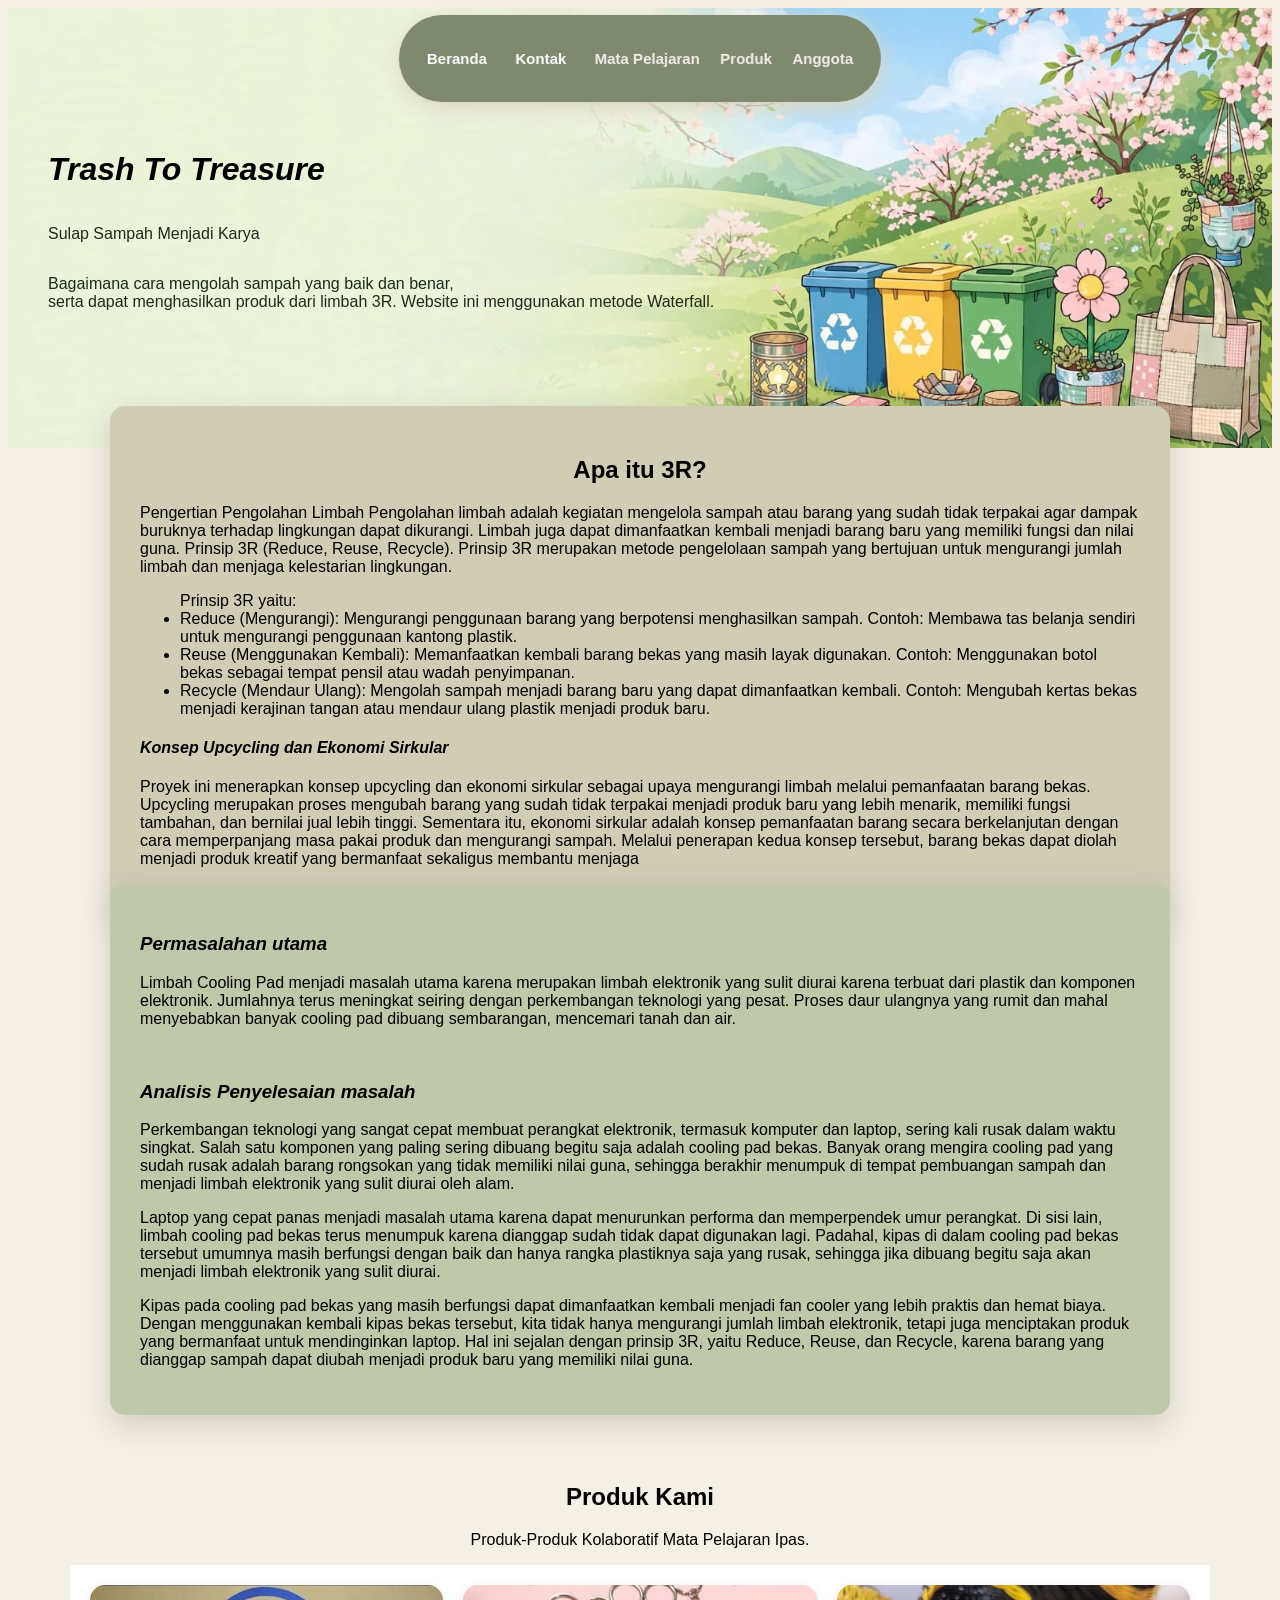
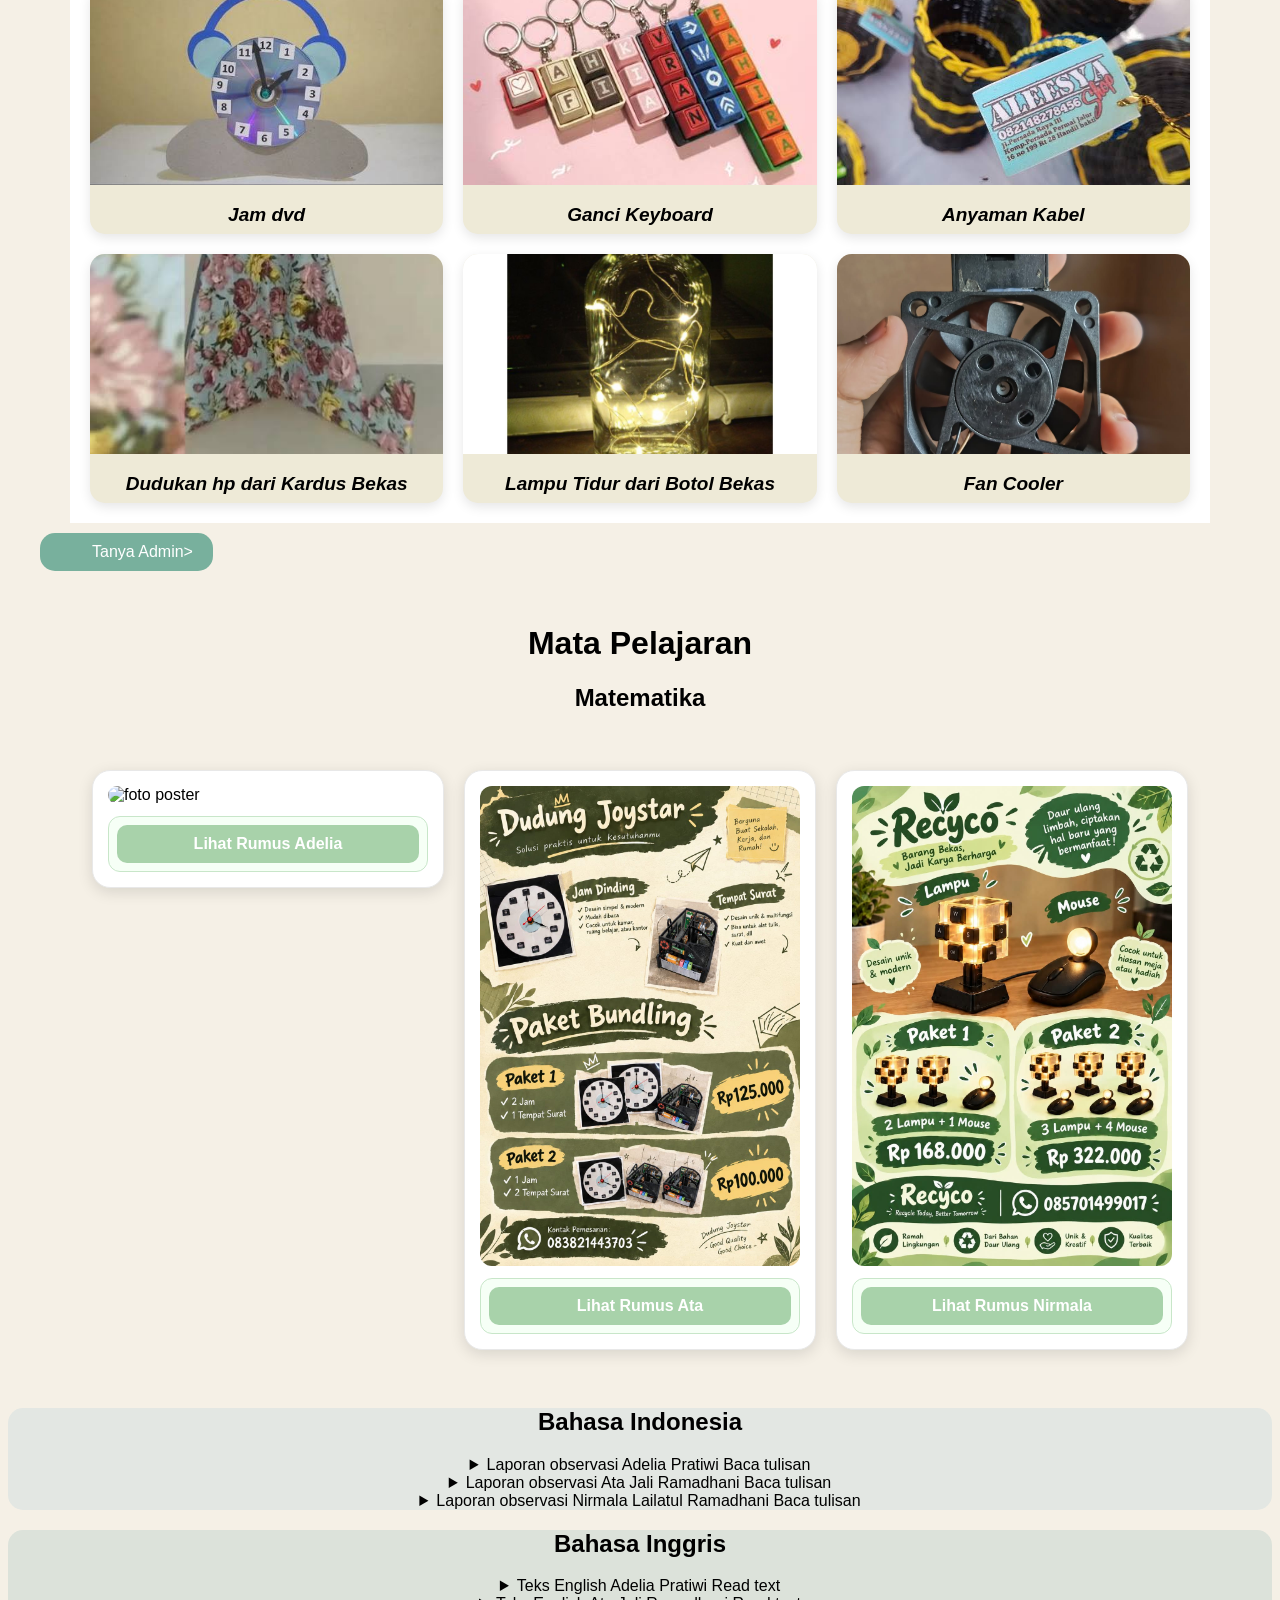
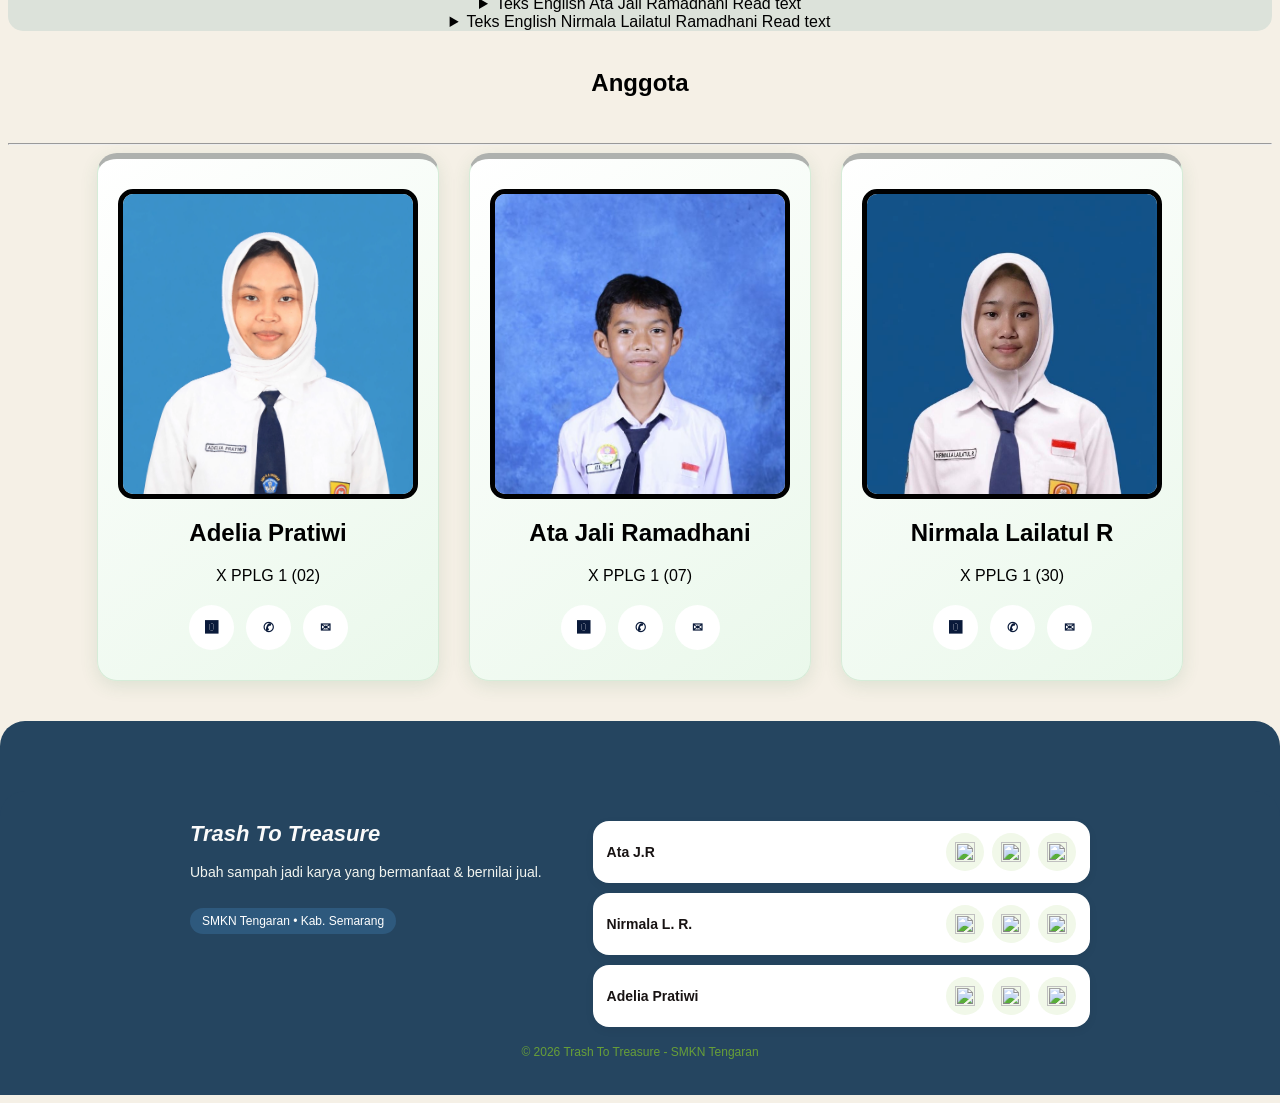
==== index.html @ 2872cf0f "Add files via upload" ====
<!DOCTYPE html>
<html lang="en">
<head>
    <meta charset="UTF-8">
    <meta name="viewport" content="width=device-width, initial-scale=1.0">
    <title>Project Kolaborasi</title>
    <link rel="stylesheet" href="style.css">
</head>
<body>
  <nav class="nav">
    <div class="nav-link">
      <a href="index.html">Beranda</a> 
      <a href="footr.html">Kontak</a>
      <a href="#mapel">Mata Pelajaran</a>
      <a href="#produk">Produk</a>
      <a href="#anggota">Anggota</a>
    </div>
  </nav>
  <div class="latar-atas">
  <div class="judul">
    <h1 style="text-align: left;">Trash To Treasure</h1>
    </div>
    <p style="text-align: left;">Sulap Sampah Menjadi Karya</p>
    
    <div class="warp">
    <p style="text-align: left;">
Bagaimana cara mengolah sampah yang baik dan benar, <br>
serta dapat menghasilkan produk dari limbah 3R. 
Website ini menggunakan metode Waterfall.</p>
          </div>
          </div>
          <br>
        
            <div class="teks-dibawah">
              
<h2 style="text-align: center;">Apa itu 3R?</h2>
           <p>    Pengertian Pengolahan Limbah
Pengolahan limbah adalah kegiatan mengelola sampah atau barang yang sudah tidak terpakai agar dampak buruknya terhadap lingkungan dapat dikurangi. Limbah juga dapat dimanfaatkan kembali menjadi barang baru yang memiliki fungsi dan nilai guna.
Prinsip 3R (Reduce, Reuse, Recycle).
Prinsip 3R merupakan metode pengelolaan sampah yang bertujuan untuk mengurangi jumlah limbah dan menjaga kelestarian lingkungan. </p>
<ul>
  Prinsip 3R yaitu:
<li>Reduce (Mengurangi): Mengurangi penggunaan barang yang berpotensi menghasilkan sampah.
  Contoh: Membawa tas belanja sendiri untuk mengurangi penggunaan kantong plastik.</li>
<li>Reuse (Menggunakan Kembali): Memanfaatkan kembali barang bekas yang masih layak digunakan.
    Contoh: Menggunakan botol bekas sebagai tempat pensil atau wadah penyimpanan.</li>
<li>Recycle (Mendaur Ulang): Mengolah sampah menjadi barang baru yang dapat dimanfaatkan kembali.
  Contoh: Mengubah kertas bekas menjadi kerajinan tangan atau mendaur ulang plastik menjadi produk baru.</li>
</ul>
<h4>Konsep Upcycling dan Ekonomi Sirkular</h4>
<p>Proyek ini menerapkan konsep upcycling dan ekonomi sirkular sebagai upaya mengurangi limbah melalui pemanfaatan barang bekas. Upcycling merupakan proses mengubah barang yang sudah tidak terpakai menjadi produk baru yang lebih menarik, memiliki fungsi tambahan, dan bernilai jual lebih tinggi.
Sementara itu, ekonomi sirkular adalah konsep pemanfaatan barang secara berkelanjutan dengan cara memperpanjang masa pakai produk dan mengurangi sampah. Melalui penerapan kedua konsep tersebut, barang bekas dapat diolah menjadi produk kreatif yang bermanfaat sekaligus membantu menjaga  </p>
  </div>
<div class="prmasalahan">
  <h3>Permasalahan utama</h3>
  <p>Limbah Cooling Pad menjadi masalah utama karena merupakan limbah elektronik yang sulit diurai karena terbuat dari plastik dan komponen elektronik. Jumlahnya terus meningkat seiring dengan perkembangan teknologi yang pesat.
     Proses daur ulangnya yang rumit dan mahal menyebabkan banyak cooling pad dibuang sembarangan, mencemari tanah dan air.</p>
    <br>
     <h3>Analisis Penyelesaian masalah</h3>
    <p>Perkembangan teknologi yang sangat cepat membuat perangkat elektronik, termasuk komputer dan laptop,
       sering kali rusak dalam waktu singkat. Salah satu komponen yang paling sering dibuang begitu saja adalah
        cooling pad bekas. Banyak orang mengira cooling pad yang sudah rusak adalah barang rongsokan yang tidak 
        memiliki nilai guna, sehingga berakhir menumpuk di tempat pembuangan sampah dan menjadi limbah elektronik 
        yang sulit diurai oleh alam.</p>
        <p>Laptop yang cepat panas menjadi masalah utama karena dapat menurunkan performa dan memperpendek umur perangkat. Di sisi lain, limbah cooling pad bekas terus menumpuk karena dianggap sudah tidak dapat digunakan lagi. Padahal, kipas di dalam cooling pad bekas tersebut umumnya masih berfungsi dengan baik dan hanya rangka plastiknya saja yang rusak, sehingga jika dibuang begitu saja akan menjadi limbah elektronik yang sulit diurai.</p>
      <p>Kipas pada cooling pad bekas yang masih berfungsi dapat dimanfaatkan kembali menjadi fan cooler yang lebih praktis dan hemat biaya. Dengan menggunakan kembali kipas bekas tersebut, kita tidak hanya mengurangi jumlah limbah elektronik, tetapi juga menciptakan produk yang bermanfaat untuk mendinginkan laptop. Hal ini sejalan dengan prinsip 3R, yaitu Reduce, Reuse, dan Recycle, karena barang yang dianggap sampah dapat diubah menjadi produk baru yang memiliki nilai guna.</p>
    </div>
    <br>
    <div style="text-align: center;">
      <h2 id="produk">Produk Kami</h2>
      <p>Produk-Produk Kolaboratif Mata Pelajaran Ipas.</p>
      </div>

      <div class="produk-container">
      <div class="card">
        <a href="ipas/jamdvd.html">
        <img src="ipas/jam dvd.jpg"alt="Jam dvd"></a>
        <div class="card-content">
          <div style="text-align: center;">
          <h3>Jam dvd</h3>
          </div>
        </div>
        </div>

      <div class="card">
        <a href="ipas/ganci.html"> <img src="ipas/ganci.jpg"alt="Ganci"></a>
        <div class="card-content">
          <div style="text-align: center;">
          <h3>Ganci Keyboard</h3>
          </div>
        </div>
        </div>
      
      <div class="card">
        <a href="ipas/anyaman.html"><img src="ipas/any.jpg"alt="anyaman">
        <div class="card-content">
       </a>
       <div style="text-align: center;">
         <h3>Anyaman Kabel</h3>
          </div>
        </div>
      </div>

      <div class="card">
        <a href="ipas/dk.html"> <img src="ipas/dk.jpg"alt="dudukan hp"></a>
        <div class="card-content">
          <div style="text-align: center;">
          <h3>Dudukan hp dari Kardus Bekas</h3>
          </div>
        </div>
      </div>
      
      <div class="card">
        <a href="ipas/lampu.html"> <img src="ipas/lamp.jpg"alt="lampu"></a>
        <div class="card-content">
          <div style="text-align: center;">
          <h3>Lampu Tidur dari Botol Bekas</h3>
          </div>
        </div>
      </div>
      
      <div class="card">
        <a href="ipas/fan.html"> <img src="ipas/fan.jpg"alt="fan cooler"></a>
        <div class="card-content">
          <div style="text-align: center;">
          <h3 style="text-align: center;">Fan Cooler</h3>
          </div>
        </div>
      </div>
      </div>

      <div class="solo">
      <a href="footr.html">Tanya Admin> </a>
      </div>
      <br>
    

          
      <h1 style="text-align: center;" id="mapel">Mata Pelajaran</h1>
            
      
      <h2 class="mapel name" style="text-align: center;">Matematika </h2>

     <br>
  <div class="math-gallery">
      <div class="math-item">
      <img src="adelia.jpeg" alt="foto poster">
      
      <details>
        <summary>Lihat Rumus Adelia </summary>
      <p>
  Misalkan:<br>
  x = harga 1 Lampu Hias<br>
  y = harga 1 Alat Penyiram Otomatis<br><br>
  Paket 1: 2x + y = 200.000<br>
  Paket 2: 3x + 5y = 350.000
</p>

<p>
  <strong>Eliminasi</strong><br><br>
  2x + y = 200.000 | x3 | 6x + 3y = 600.000<br>
  3x + 5y = 350.000 | x2 | 6x + 10y = 700.000<br>
  __________________________________−<br>
  -7y = -100.000<br>
  y = 100.000 ÷ 7<br>
  y = 14.000
</p>

<p>
  <strong>Substitusi</strong><br><br>
  2x + y = 200.000<br>
  2x + 14.000 = 200.000<br>
  2x = 200.000 - 14.000<br>
  2x = 186.000<br>
  x = 186.000 ÷ 2<br>
  x = 93.000
</p>

<p>
  <strong>Kesimpulan</strong><br><br>
  Jadi harga (x) 1 Lampu Hias adalah Rp93.000
  dan harga (y) 1 Alat Penyiram Otomatis adalah Rp14.000
</p>
        
      
      </details>
      </div>
      <div class="math-item">
      <img src="atta.jpeg" alt="foto poster">
      <details>
        <summary>Lihat Rumus Ata</summary>
      
        <p>
  Diketahui:<br><br>
  x = Harga 1 Jam<br>
  y = Harga 1 Tempat Surat<br><br>
  2x + y = 125.000<br>
  x + 2y = 100.000
</p>

<p>
  <strong>METODE ELIMINASI</strong><br><br>
  Mencari x<br><br>
  2x + y = 125.000 | × 2 | 4x + 2y = 250.000<br>
  x + 2y = 100.000 | × 1 | x + 2y = 100.000<br>
  __________________________________ −<br>
  3x = 150.000<br>
  x = 150.000 / 3<br>
  x = 50.000
</p>

<p>
  <strong>METODE SUBSTITUSI</strong><br><br>
  Mencari y<br><br>
  2x + y = 125.000<br>
  2.(50.000) + y = 125.000<br>
  100.000 + y = 125.000<br>
  y = 125.000 - 100.000<br>
  y = 25.000
</p>

<p>
  <strong>KESIMPULAN</strong><br><br>
  Jadi, harga 1 Jam (x) adalah Rp50.000, dan harga 1 Tempat Surat (y) adalah Rp25.000.
</p>
      
      </details>
      </div>
      <div class="math-item">
      <img src="nuna.jpeg" alt="foto poster">
      <details>
        <summary>Lihat Rumus Nirmala</summary>
      
        <p>
  Misalkan:<br>
  x = harga 1 Lampu Tidur Otomatis<br>
  y = harga 1 Lampu Hias<br><br>
  Paket 1: 2x + y = 168.000<br>
  Paket 2: 3x + 4y = 322.000
</p>

<p>
  <strong>Eliminasi</strong><br><br>
  2x + y = 168.000 | x4 | 8x + 4y = 672.000<br>
  3x + 4y = 322.000 | x1 | 3x + 4y = 322.000<br>
  __________________________________ −<br>
  5x = 350.000<br>
  x = 350.000 ÷ 5<br>
  x = 70.000
</p>

<p>
  <strong>Substitusi</strong><br><br>
  2x + y = 168.000<br>
  2 × 70.000 + y = 168.000<br>
  140.000 + y = 168.000<br>
  y = 168.000 - 140.000<br>
  y = 28.000
</p>

<p>
  <strong>Kesimpulan</strong><br><br>
  Jadi harga (x) 1 Lampu Tidur Otomatis adalah Rp70.000<br>
  dan harga (y) 1 Lampu Hias adalah Rp28.000
</p>
      
      </details>
      </div>
      </div>
      
<br>
        
      <div class="mapel-blok">
      <h2 class="mapel name" style="text-align: center;">Bahasa Indonesia</h2>
        
      
          
      <details class="laporan">
  <summary style="text-align: center;">
    <span class="kategori">Laporan observasi</span>
    <span class="nama">Adelia Pratiwi</span>
    <span class="baca">Baca tulisan</span>
  </summary>
  <div class="mapel-text">
<h4 style="text-align: center;">LAPORAN HASIL OBSERVASI
PEMANFAATAN LIMBAH COOLING PAD LAPTOP BEKAS MENJADI FAN COOLER HP
</h4>
       
        <p>Di era digital, penggunaan ponsel dalam waktu lama sering menyebabkan perangkat menjadi panas. Untuk mengatasi hal tersebut, diperlukan alat tambahan berupa fan cooler HP. Saat ini fan cooler dapat dibuat secara kreatif dengan memanfaatkan limbah elektronik, salah satunya adalah cooling pad laptop bekas yang sudah tidak terpakai lagi. Meskipun sudah tidak digunakan, beberapa komponen di dalamnya masih berfungsi dengan baik dan dapat diolah kembali menjadi produk baru yang lebih bermanfaat melalui metode upcycling.
</p> 
        <p>Dari hasil pengamatan, alat pendingin ini memiliki desain yang simpel, ringan, dan mudah dibawa. Warna hitam mendominasi pada bagian kipas dan rangkanya. Adapun bagian-bagian utama dari alat ini meliputi kipas sebagai penghasil angin, rangka sebagai pelindung dan penahan posisi kipas, dinamo kecil sebagai penggerak putaran kipas, kabel USB sebagai penghantar listrik, dan penjepit atau dudukan yang berfungsi untuk menempelkan alat pada ponsel. Semua komponen tersebut diambil dari cooling pad bekas yang masih layak pakai.
</p> 
        <p>Fungsi utama dari alat ini adalah untuk menjaga suhu ponsel agar tetap stabil dan tidak cepat panas saat digunakan untuk bermain game atau menonton video dalam durasi lama. Untuk proses pembuatannya, pertama-tama cooling pad laptop bekas dibongkar untuk mengambil bagian kipasnya. Kemudian kipas dibersihkan dari debu dan diperiksa kelayakan mesinnya. Setelah dipastikan masih menyala, kipas dipasangkan kembali dengan rangka, diberi kabel USB, dan ditambahkan dudukan agar bisa terpasang di belakang HP. Manfaat dari pembuatan produk ini adalah dapat mengurangi jumlah sampah elektronik, menghemat pengeluaran karena tidak perlu membeli baru, dan melatih kreativitas untuk menciptakan barang berguna dari limbah.
</p> 
        <p>Dari observasi yang telah dilakukan, dapat disimpulkan bahwa limbah cooling pad laptop bekas dapat disulap menjadi fan cooler HP yang fungsional dan bernilai guna. Produk ini menjadi bukti bahwa barang yang dianggap sudah tidak berguna ternyata masih bisa dimanfaatkan kembali. Dengan melakukan daur ulang kreatif seperti ini, kita turut berkontribusi dalam menjaga lingkungan dari bahaya limbah elektronik serta menumbuhkan sikap peduli dan kreatif dalam memanfaatkan barang bekas.</p>
        
        <p style="text-align: right;">Teks Ini di buat oleh Adelia Pratiwi</p>
      </div>
</details>
        

      <details class="laporan">
  <summary style="text-align: center;">
    <span class="kategori">Laporan observasi</span>
    <span class="nama">Ata Jali Ramadhani</span>
    <span class="baca">Baca tulisan</span>
  </summary>

      <div class="mapel-text">
      
        <h4 style="text-align: center;">LAPORAN HASIL OBSERVASI Fan Cooler hp dari kipas bekas</h4>
        
        <p>Sampah elektronik adalah salah satu masalah lingkungan yang disebabkan oleh perkembangan teknologi yang pesat. Kipas cooler bekas dari laptop atau komputer sering dibuang ketika rusak atau sudah tidak dibutuhkan lagi. Namun, kipas tersebut masih mengandung komponen yang masih bisa digunakan kembali. Salah satu cara kreatif untuk mengelola sampah ini adalah dengan mengubah kipas cooler bekas menjadi fan cooler HP. Perubahan ini menunjukkan bagaimana sampah elektronik dapat menjadi produk yang berguna dan bernilai.</p>
       
        <p>Transformasi dimulai ketika kipas cooler bekas dikumpulkan dan dipisahkan menjadi komponen-komponennya. Dinamo dan kabelnya dilepas dari rangka utama dan diperiksa untuk memastikan masih berfungsi. Komponen-komponen tersebut kemudian dibersihkan untuk menghilangkan debu dan kotoran. Pada tahap ini, fungsi asli dari kipas cooler berubah. Jika sebelumnya digunakan untuk mendinginkan laptop, kini menjadi bahan utama untuk produk baru.</p>
        
        <p>Dinamo yang sudah dibersihkan digabungkan dengan kabel USB dan penjepit HP untuk menciptakan sebuah benda baru. Melalui proses perakitan dan penyambungan, bagian-bagian tersebut membentuk sebuah fan cooler portabel. Dinamo dipasang pada penjepit agar anginnya bisa langsung mengenai bagian belakang HP. Kabel USB dipasang sebagai sumber tenaga. Setelah semua komponen terpasang dengan kuat menggunakan obeng dan sambungannya diuji, bagian-bagian yang terpisah tersebut menjadi satu produk fungsional yang utuh.</p>
       
        <p>Hasilnya, kipas cooler bekas berubah menjadi fan cooler HP yang memiliki nilai fungsional dan ekonomi. Produk ini dapat digunakan untuk mendinginkan HP saat bermain game atau saat di-charge, sehingga mencegah HP menjadi panas berlebih. Transformasi ini mengurangi jumlah sampah elektronik dan mendorong pemanfaatan kembali barang yang ada. Dengan biaya produksi hanya Rp. 25.000 dan harga jual Rp. 35.000, produk ini menghasilkan keuntungan Rp. 10.000 per unit. Oleh karena itu, mendaur ulang kipas cooler bekas menjadi cooler HP adalah cara inovatif untuk mendukung lingkungan yang lebih berkelanjutan.</p>
      
        <p style="text-align: right;">Teks Ini Dibuat Oleh Ata Jali Ramadhani</p>
        
          </div>
</details>
          <details class="laporan">
  <summary style="text-align: center;">
    <span class="kategori">Laporan observasi</span>
    <span class="nama">Nirmala Lailatul Ramadhani</span>
    <span class="baca">Baca tulisan</span>
  </summary>

          <div class="mapel-text">
            
        <h4 style="text-align: center;">LAPORAN HASIL OBSERVASI (LHO)<br>FAN COOLER HP DARI LIMBAH COOLING PAD LAPTOP BEKAS</h4>
      
    <p>Fan cooler HP merupakan perangkat elektronik tambahan yang berfungsi membantu mengurangi panas pada telepon genggam. Produk ini dibuat dengan memanfaatkan limbah elektronik berupa cooling pad laptop bekas yang sudah tidak digunakan.
Pembuatan alat ini merupakan salah satu bentuk upcycling, yaitu proses mengolah barang bekas menjadi produk baru yang memiliki fungsi dan nilai guna. Dengan memanfaatkan kembali komponen yang masih layak pakai, limbah elektronik dapat dikurangi sekaligus menghasilkan barang yang bermanfaat.</p>

    <p>Berdasarkan hasil pengamatan, fan cooler HP memiliki bentuk persegi dengan warna hitam. Alat ini terdiri atas beberapa bagian utama, yaitu:<br>
      
- Kipas pendingin: Berfungsi menghasilkan aliran udara untuk membantu mengurangi panas pada ponsel.<br>
- Rangka pelindung: Berfungsi melindungi kipas dan menjaga komponen tetap berada pada posisinya.<br>
- Motor penggerak: Berfungsi menggerakkan bilah kipas agar dapat berputar.<br>
- Kabel USB: Berfungsi menyalurkan energi listrik dari sumber daya agar kipas dapat bekerja.<br>
- Dudukan: Berfungsi membantu memasang dan menempatkan fan cooler pada bagian belakang ponsel.<br><br>
Sebagian besar komponen utama alat ini berasal dari cooling pad laptop bekas yang dimanfaatkan kembali.</p>

    <p>Fan cooler HP berfungsi membantu mengurangi panas pada bagian belakang ponsel, terutama ketika digunakan untuk bermain game atau menjalankan aplikasi yang membutuhkan kinerja tinggi.
Proses pembuatannya dimulai dengan menyiapkan cooling pad laptop bekas. Selanjutnya, komponen kipas dipisahkan dan diperiksa untuk memastikan masih dapat digunakan. Setelah itu, kipas dirangkai kembali dengan rangka pelindung, kabel USB, dan dudukan agar dapat digunakan sebagai pendingin ponsel.<br>
Alat ini memiliki beberapa manfaat, seperti mengurangi limbah elektronik, memanfaatkan kembali barang bekas, menghemat biaya pembuatan, serta meningkatkan kreativitas dalam mengolah barang yang sudah tidak terpakai menjadi produk baru.</p>

    <p>Berdasarkan hasil observasi, fan cooler HP merupakan produk hasil pemanfaatan limbah cooling pad laptop bekas yang diolah menjadi alat pendingin ponsel. Produk ini membuktikan bahwa barang bekas yang masih memiliki komponen layak pakai dapat dimanfaatkan kembali menjadi sesuatu yang berguna.<br>
Melalui kegiatan upcycling, kita dapat mengurangi limbah elektronik sekaligus menciptakan produk yang memiliki nilai manfaat. Oleh karena itu, pembuatan fan cooler HP menjadi salah satu contoh nyata kreativitas dalam mendukung kepedulian terhadap lingkungan.</p>
 
    <p style="text-align: right;">Teks ini di buat oleh Nirmala Lailatul Ramadhani</p>
    
      </div>
</details>

    </div>

    <div class="mapel-bloc">
      <h2 class="mapel-name" style="text-align: center;">Bahasa Inggris</h2>
      <p>
          
        <details class="laporan">
  <summary style="text-align: center;">
    <span class="kategori">Teks English</span>
    <span class="nama">Adelia Pratiwi</span>
    <span class="baca">Read text</span>
  </summary>
  <div class="mapel-text">
<h4 style="text-align: center">How a Used Cooler Fan Is Transformed into an HP Fan Cooler </h4>
        <p style="text-align: center;">"Adelia Pratiwi"</p>
         <div style="text-align: center;">
          <img src="fan.jpg" width="10%" alt="fc">
        </div>

<p style="text-indent: 2em;">Electronic waste is one of the environmental problems caused by the large amount of unused electronic components. Used cooler fans from old computers or laptops are often thrown away when they are damaged or no longer used. However, these fans still contain components that can function well. One creative way to manage this waste is by transforming used cooler fans into an HP fan cooler. This transformation shows how electronic waste can become a useful and valuable product.</p>

<p style="text-indent: 2em;">The transformation begins when an unused cooler fan is separated from the old computer device. The fan is cleaned to remove dust and dirt, and its cables and connectors are checked to ensure they still work. At this stage, the original function of the cooler fan changes. Instead of cooling computer components, it will be used to cool a mobile phone.</p>

<p style="text-indent: 2em;">The cleaned cooler fan is then combined with a protective frame and a supporting base to create a portable HP fan cooler. A USB cable is connected to provide electrical power to the fan. After all the components are properly attached, the fan can rotate and produce airflow. The finished product is now ready to help reduce the temperature of a mobile phone during use.</p>

<p style="text-indent: 2em;">As a result, a used cooler fan is transformed into an HP fan cooler that has both functional and economic value. The product can be used to prevent the mobile phone from overheating while also serving as a creative accessory. This transformation reduces the amount of electronic waste and encourages the reuse of available materials. Therefore, recycling computer components into mobile phone accessories is one way to support a more sustainable environment</p></p>
          </div>
</details>

<details class="laporan">
  <summary style="text-align: center;">
    <span class="kategori">Teks English</span>
    <span class="nama">Ata Jali Ramadhani</span>
    <span class="baca">Read text</span>
  </summary>

<div class="mapel-text">
      <h4 style="text-align: center;">How a Used Cooler Fan Is Transformed into an HP Fan Cooler </h4>
        <p style="text-align: center;">"Ata Jali Ramadhani"</p>
  <div style="text-align: center;">
          <img src="fan.jpg" width="10%" alt="fc">
        </div>
<p style="text-indent: 2em;">Electronic waste is one of the environmental problems caused by the rapid development of technology. Used cooler fans from laptops or computers are often discarded when they are damaged or no longer needed. However, these fans still contain components that can be reused. One creative way to manage this waste is by transforming a used cooler fan into an HP fan cooler. This transformation shows how electronic waste can become a useful and valuable product. </p>

<p style="text-indent: 2em;">The transformation begins when a used cooler fan is collected and separated into its individual components. Its dynamo and cable are removed from the main frame and checked to ensure they still work. The components are then cleaned to remove dust and dirt. At this stage, the original function of the cooler fan changes. Instead of being used to cool a laptop, it becomes the main material for a new product. </p>

<p style="text-indent: 2em;">The cleaned dynamo is combined with a USB cable and a phone clip to create a new object. Through the process of assembling and connecting, the individual parts form a portable fan cooler. The dynamo is attached to the clip holder so that the wind can directly reach the back of the phone. The USB cable is installed as a power source. Once the components are firmly attached using a screwdriver and the connection is tested, the separate parts become one complete functional product. </p>

<p style="text-indent: 2em;">As a result, a used cooler fan is transformed into an HP fan cooler that has both functional and economic value. The product can be used to cool a phone while gaming or charging, preventing overheating. This transformation reduces the amount of electronic waste and encourages the reuse of available materials. With a production cost of Rp. 25,000 and a selling price of Rp. 35,000, it provides a profit of Rp. 10,000 per unit. Therefore, recycling used cooler fans into a phone cooler is an innovative way to support a more sustainable environment. </p>
    </div>
</details>

<details class="laporan">
  <summary style="text-align: center;">
    <span class="kategori">Teks English</span>
    <span class="nama">Nirmala Lailatul Ramadhani</span>
    <span class="baca">Read text</span>
  </summary>

        <div class="mapel-text">
        
        <h4 style="text-align: center">How a Used Cooler Fan Is Transformed into an HP Fan Cooler</h4>
          <p style="text-align: center;">"Nirmala Lailatul Ramadhani"</p>
            <div style="text-align: center;">
          <img src="fan.jpg" width="10%" alt="fc">
        </div>
<p style="text-indent: 2em;">Electronic waste is one of the environmental problems caused by the rapid development of technology. Used cooler fans from laptops or computers are often discarded when they are damaged or no longer needed. However, these fans still contain components that can be reused. One creative way to manage this waste is by transforming a used cooler fan into an HP fan cooler. This transformation shows how electronic waste can become a useful and valuable product.</p>

<p style="text-indent: 2em;">The transformation begins when an unused cooler fan is separated from its original device. The fan is cleaned to remove dust and dirt that may affect its performance. Its blades, frame, and USB cable are also checked to make sure they are still in good condition. After that, the fan is prepared for reuse as a cooling device for mobile phones.</p>

<p style="text-indent: 2em;">The cleaned cooler fan is then combined with a protective frame and a supporting base to create a portable HP fan cooler. A USB cable is connected to provide electrical power to the fan. After all the components are properly attached, the fan can rotate and produce airflow. The finished product is now ready to help reduce the temperature of a mobile phone during use.</p>

<p style="text-indent: 2em;">As a result, an old cooler fan is transformed into a useful HP fan cooler. This product helps reduce heat from mobile phones, especially when playing games or using applications for a long time. By reusing old electronic components, we can reduce electronic waste and create products with new functions. Therefore, transforming used cooler fans into useful devices is one way to support a cleaner and more sustainable environment.</p>
        </div>
</details>
    </div>
  <br>
        <section>
            <h2 style="text-align: center;" id="anggota"> Anggota </h2><br>
            <hr>
            <div class="container">
                <div class="card">
                    <img src="file.enc" alt="foto adelia">
                    <h2>Adelia Pratiwi</h2>
                    <p>X PPLG 1 (02)</p>

                    <div class="sosmed">
                        <a href="https://www.instagram.com/scc.deliaxz?dlrf=aDN4cHE5NjA3NDRus" 
                        target="_blank">🅾
                        <i class="fa-brands fa-instagram"></i>
                    </a>

                    <a href="https://wa.me/qr/YHYUIH677NLJG1" target="_blank">
                        ✆
                        <i class="fa-brands fa-whatsapp"></i>
                    </a>

                    <a href="mailto:adelia.p26004@satamail.my.id" target="_blank">
                        ✉
                        <i class="fa-solid fa-envelope"></i>
                    </a>
                    </div>
                </div>

                <div class="card">
                    <img src="foto  ata nichol.jpeg" alt="foto ata">
                    <h2>Ata Jali Ramadhani</h2>
                    <p>X PPLG 1 (07)</p>

                    <div class="sosmed">
                        <a href="https://www.instagram.com/attajall?srtk=MWl5dzJreHpkMGNwYg==" 
                        target="_blank">🅾
                        <i class="fa-brands fa-instagram"></i>
                    </a>

                    <a href="https://wa.me/qr/2RHITJGTY5ALG1" target="_blank">
                        ✆
                        <i class="fa-brands fa-whatsapp"></i>
                    </a>

                    <a href="mailto:ata.p26026@satamail.my.id" target="_blank">
                        ✉
                        <i class="fa-solid fa-envelope"></i>
                    </a>
                    </div>
                </div>


                  <div class="card">
                    <img src="foto n.jpeg" alt="foto nuna">
                    <h2>Nirmala Lailatul R</h2>
                    <p>X PPLG 1 (30)</p>

                    <div class="sosmed">
                        <a href="https://www.instagram.com/whslaa?dlrf=d3BqMzlxamx1MGpt" 
                        target="_blank">🅾
                        <i class="fa-brands fa-instagram"></i>
                    </a>

                    <a href="https://wa.me/qr/P2WBE47BWOQCI1" target="_blank">
                        ✆
                        <i class="fa-brands fa-whatsapp"></i>
                    </a>

                    <a href="mailto:nirmala.p26210@satamail.my.id" target="_blank">
                        ✉
                        <i class="fa-solid fa-envelope"></i>
                    </a>
                    </div>
                </div>
                </div>
                </section>






<footer class="footer">
  <footer class="footer">
  <div class="footer-container">

    <div class="footer-brand">
      <h3>Trash To Treasure</h3>
      <p>Ubah sampah jadi karya yang bermanfaat & bernilai jual.</p>
      <div class="footer-tag">SMKN Tengaran • Kab. Semarang</div>
    </div>

    <div class="footer-members">
      <div class="member-card">
        <b>Ata J.R</b>
        <div class="icons">
          <a href="https://www.instagram.com/attajall" target="_blank"><img src="https://cdn-icons-png.flaticon.com/512/2111/2111463.png"></a>
          <a href="https://wa.me/qr/2RHITJGTY5ALG1" target="_blank"><img src="https://cdn-icons-png.flaticon.com/512/733/733585.png"></a>
          <a href="mailto:ata.p26026@satamail.my.id"><img src="https://cdn-icons-png.flaticon.com/512/732/732200.png"></a>
        </div>
      </div>

      <div class="member-card">
        <b>Nirmala L. R.</b>
        <div class="icons">
          <a href="https://www.instagram.com/whslaa" target="_blank"><img src="https://cdn-icons-png.flaticon.com/512/2111/2111463.png"></a>
          <a href="https://wa.me/qr/P2WBE47BWOQCI1" target="_blank"><img src="https://cdn-icons-png.flaticon.com/512/733/733585.png"></a>
          <a href="mailto:nirmala.p26210@satamail.my.id"><img src="https://cdn-icons-png.flaticon.com/512/732/732200.png"></a>
        </div>
      </div>

      <div class="member-card">
        <b>Adelia Pratiwi</b>
        <div class="icons">
          <a href="https://www.instagram.com/scc.deliaxz" target="_blank"><img src="https://cdn-icons-png.flaticon.com/512/2111/2111463.png"></a>
          <a href="https://wa.me/qr/YHYUIH677NLJG1" target="_blank"><img src="https://cdn-icons-png.flaticon.com/512/733/733585.png"></a>
          <a href="mailto:adelia.p26004@satamail.my.id"><img src="https://cdn-icons-png.flaticon.com/512/732/732200.png"></a>
        </div>
      </div>
    </div>

  </div>
  <p class="copy">© 2026 Trash To Treasure - SMKN Tengaran</p>
</footer>
</body>
</html>
---- style.css ----
body{
  font-family: Arial, Helvetica, sans-serif;
  background-color: #F5F0E6;
}

.nav{
  position:fixed;
  top:15px;
  left:50%;
  transform:translateX(-50%);
  z-index:999;
  background:#7f896e;
  border-radius: 999px;
  box-shadow:0 6px 20px #DED6C1;
  padding:5px 20px;
  display:flex;
  align-items:center;
  gap:28px;
  backdrop-filter:blur(6px);
}

.body h2, h3, h4, h5 {
  font-style:oblique;
}

.nav-links{
    display:flex;
    gap:24px;
  }
    
.nav a{
    color:#f3eeee;
    text-decoration:none;
    font-weight:600;
    padding:6px 8px;
    border-radius:8px;
    transition:.2s;
    font-size:15px;
  }
    
.nav a:hover{
  background: #F5F0E6;
  color:#000000;
  transform:translateY(-2px)
  }

.kembali, a[href*="index.html"] {
  color: white;
}

.Kontak, a[href="footr.html"] {
  color: white;
  padding: 15px 16px;
  text-decoration: none;
  display: inline-flex;
  margin: 15px 0;
  align-items: center;
  justify-content: center;
}



.judul {
  font-style:italic;
  color:#000000;
}



.teks-dibawah {
  background-color: #d1cdb5;
  border-radius: 15px;
  padding: 30px;
  width: 1000px;
  max-width: calc(100% - 40px);
  margin: -60px auto 30px auto;
  position: relative;
  z-index: 10;
  box-shadow: 0 10px 30px rgba(0,0,0,0.15);
  color: #000000;
}

.latar-atas {
  background-image: url(bckg.jpeg);
  background-size: cover;
  background-position: center;
  min-height: 320px; 
  padding: 60px 40px;
  display: flex;
  flex-direction: column;
  justify-content: center;
  align-items: flex-start; 
  text-align: left;
  color: #1E2A1A;
}

.latar-mid {
  margin-top: 30px;
  background-color: #FFF9F2;
  border-radius:15px;
  margin-left: 40px;
  padding: 15px;
  
}
.prmasalahan {
  background-color: #c0c8aa;
  border-radius: 15px;
  padding: 30px;
  width: 1000px;
  max-width: calc(100% - 40px);
  margin: -60px auto 30px auto;
  position: relative;
  z-index: 10;
  box-shadow: 0 10px 30px rgba(0,0,0,0.15);
  color: #000000;
}

.produk-blok {
  text-align: center;
  padding: 30px;
  background-color: white;
}

.produk-blok h2 {
  font-size: 28px;
  margin-bottom: 5px;
}

.produk-container {
  display: grid;
  grid-template-columns: repeat(3, 1fr);
  gap: 20px;
  padding: 20px;
  max-width: 1100px;
  margin: 0 auto;
  background-color: white;
}

.card {
  background-color: #EEEAD7;
  border-radius: 15px;
  overflow: hidden;
  box-shadow: 0 4px 12px rgba(0,0,0,0.1);
}

.card img {
  width: 100%;
  height: 200px;
  object-fit: cover;
  display: block;
}

.card-content h3 {
  font-size: 19px;
  margin-bottom: 8px;
}

.card-content p {
  font-size: 14px;
  color: #000000;
}

.solo a[href="footr.html"] {
background-color: rgb(120, 176, 157);
border-radius: 15px;
color: white;
padding: 10px 20px;
margin-top: 10px;
display: inline-block;
text-align: center;

}

.solo {
  text-align: justify;
  text-indent: 2em;

}


.math-gallery {
  display: flex;
  gap: 20px;
  justify-content: center;
  align-items: flex-start;
  flex-wrap: wrap;
  padding: 20px;
}


.math-item {
  background: white;
  width: 320px;
  padding: 15px;
  border-radius: 18px;
  box-shadow: 0 4px 15px rgba(0,0,0,0.12);
  border: 1px solid #e8e8e8;
  overflow: hidden;
}

.math-item img {
  width: 100%;
  height: 100% ;
  border-radius: 12px;
  display: block;
  margin-bottom: 12px;
}

.math-item summary {
  background: #a8d2aa;
  color: white;
  padding: 10px 14px;
  border-radius: 10px;
  cursor: pointer;
  font-weight: bold;
  list-style: none;
  text-align: center;
}

.math-item summary:hover {
  background: #1B5E20;
}

.math-item details {
  background: #F6FFF6;
  border: 1px solid #C8E6C9;
  border-radius: 12px;
  padding: 8px;
  margin-top: 10px;
}

.math-item details p {
  background: white;
  padding: 12px;
  border-radius: 10px;
  font-size: 14px;
  line-height: 1.6;
  margin: 8px 0;
  overflow-wrap: break-word;
  word-break: break-word;
  white-space: normal;
  border: 1px solid #EEEEEE;
}

.math-item details strong {
  color: #2E7D32;
}

.mapel-blok {
  background-color: #e3e7e3;
  box-shadow: #000000;
  border-radius: 15px;
}

.mapel-text {
margin-top: 30px;
  background-color: #ececec;
  margin-left: auto;
  margin-top: auto;
  border-radius: 15px;
  box-shadow: #000000;
  text-align: justify;
}

.mapel-text p {
text-align: justify;  
  text-indent: 40px;  
  line-height: 1.8;
  margin-bottom: 14px;
  font-size: 15px;
  max-width: 1300px;
  margin:  auto;
  padding:5px;
}

.mapel-bloc {
background-color: #dce2da;
box-shadow: none;
border-radius: 15px;

}


.container {
  display: flex;
  justify-content: center; 
  gap: 30px;
  flex-wrap: wrap; 
  max-width: 1100px;
  margin: 0 auto;
  padding: 0 20px;
}

.container .card {
  background: linear-gradient(145deg, #ffffff, #eaf8eb);
  width: 300px;
  flex: 0 0 300px; 
  padding: 30px 20px;
  border-radius: 20px;
  border: 1px solid #d6ecd8;
  border-top: 6px solid #aeb1ae;
  box-shadow: 0 5px 18px rgba(52, 112, 63, 0.12);
  text-align: center;
}

.container .card img {
  width: 290px;
  height: 300px;
  border-radius: 15px;
  border: 5px solid #000000;
  margin-bottom: 20px;
  transition: 0.4s;
}


.sosmed {
  display: flex;
  gap: 12px;
  justify-content: center;
  margin-top: 20px;
}

.sosmed a {
  width: 45px;
  height: 45px;
  background: white;
  color: #0a1a3a;
  border-radius: 50%;
  display: flex;
  align-items: center;
  justify-content: center;
  text-decoration: none;
  font-weight: bold;
  font-size: 13px;
}

.sosmed a:hover {
  background: #ffcc00;
  transform: scale(1.1);
}

.footer {
  clear: both;
  background: #254560;
  color: #fafafa;
  padding: 30px 18px 12px 18px;
  margin-top: 40px;
  width: 100vw;
  margin-left: calc(50% - 50vw);
  margin-right: calc(50% - 50vw);
  box-sizing: border-box;
  border-radius: 25px 25px 0 0;
}
.footer-container {
  max-width: 900px;
  margin: 0 auto;
  display: flex;
  gap: 20px;
  flex-wrap: wrap;
}

.footer b{
  color: rgb(24, 19, 19);
}

.footer-brand { flex: 1; min-width: 240px; }
.footer-brand h3 { font-size: 22px; margin: 0 0 8px 0; }
.footer-brand p { font-size: 14px; line-height: 1.6; color: #f1f4ef; }
.footer-tag {
  display: inline-block;
  background: #2e597d; color: white;
  padding: 6px 12px; border-radius: 50px;
  font-size: 12px; margin-top: 10px;
}
.footer-members { flex: 1.3; min-width: 280px; display: flex; flex-direction: column; gap: 10px; }
.member-card {
  background: white;
  border-radius: 16px;
  padding: 12px 14px;
  display: flex;
  justify-content: space-between;
  align-items: center;
  box-shadow: 0 3px 10px rgba(0,0,0,0.06);
}
.member-card b { font-size: 14px; }
.icons { display: flex; gap: 8px; }
.icons a {
  width: 38px; height: 38px;
  background: #F1F8E9; border-radius: 50%;
  display: flex; align-items: center; justify-content: center;
}
.icons img { width: 20px; height: 20px; }
.copy { text-align: center; font-size: 12px; color: #689F38; margin-top: 18px; }
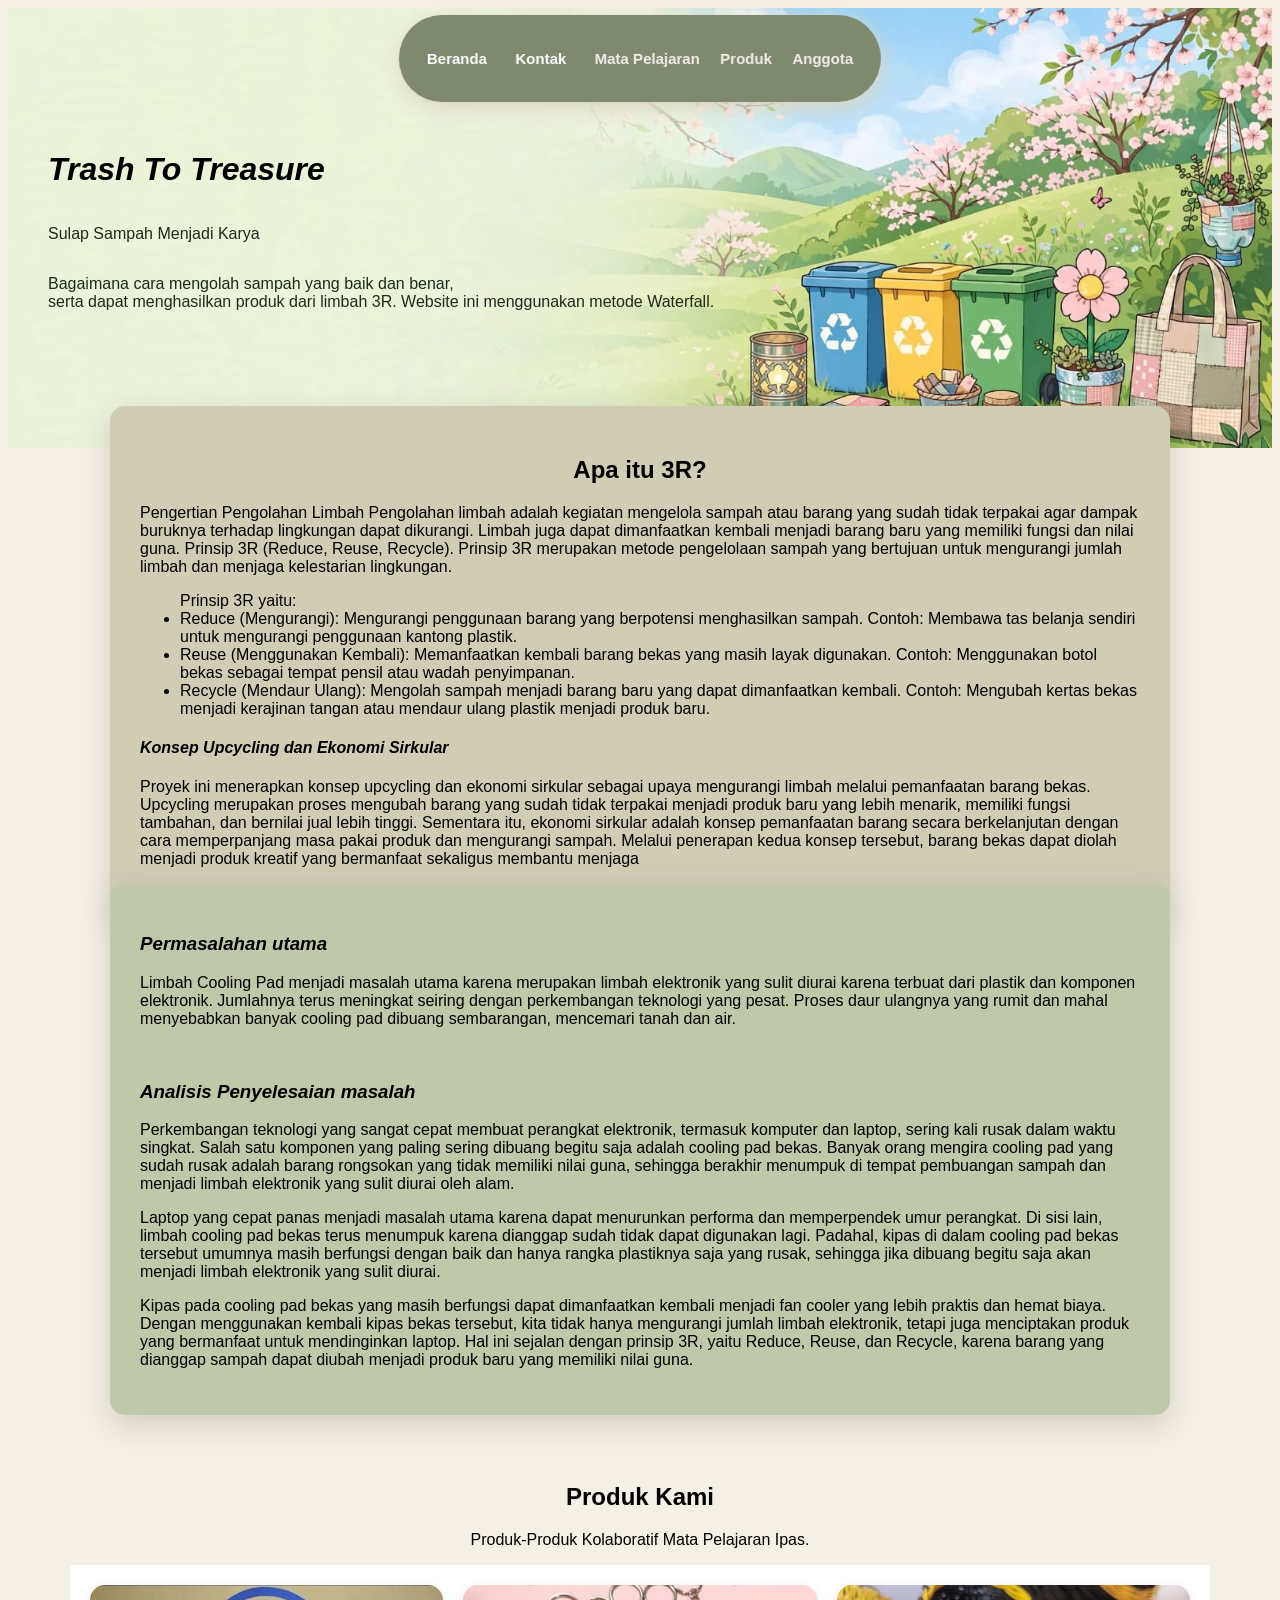
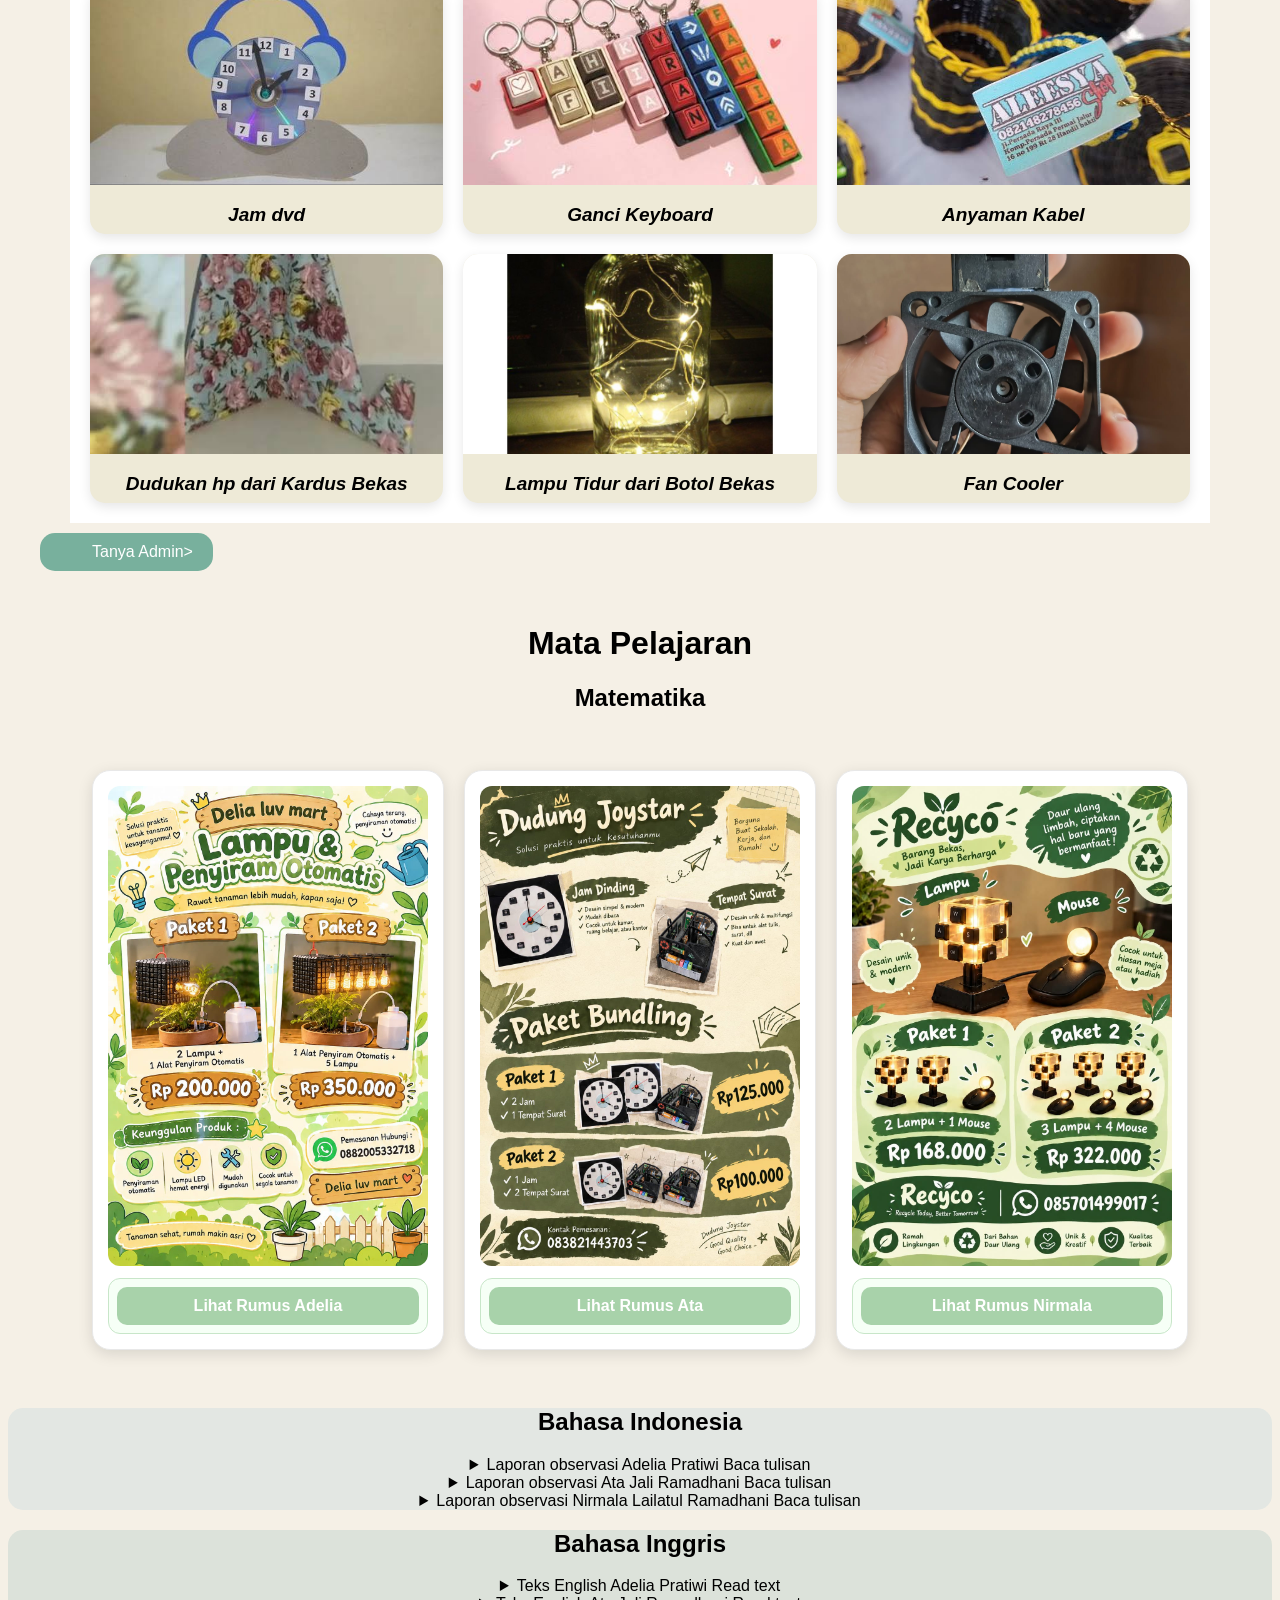
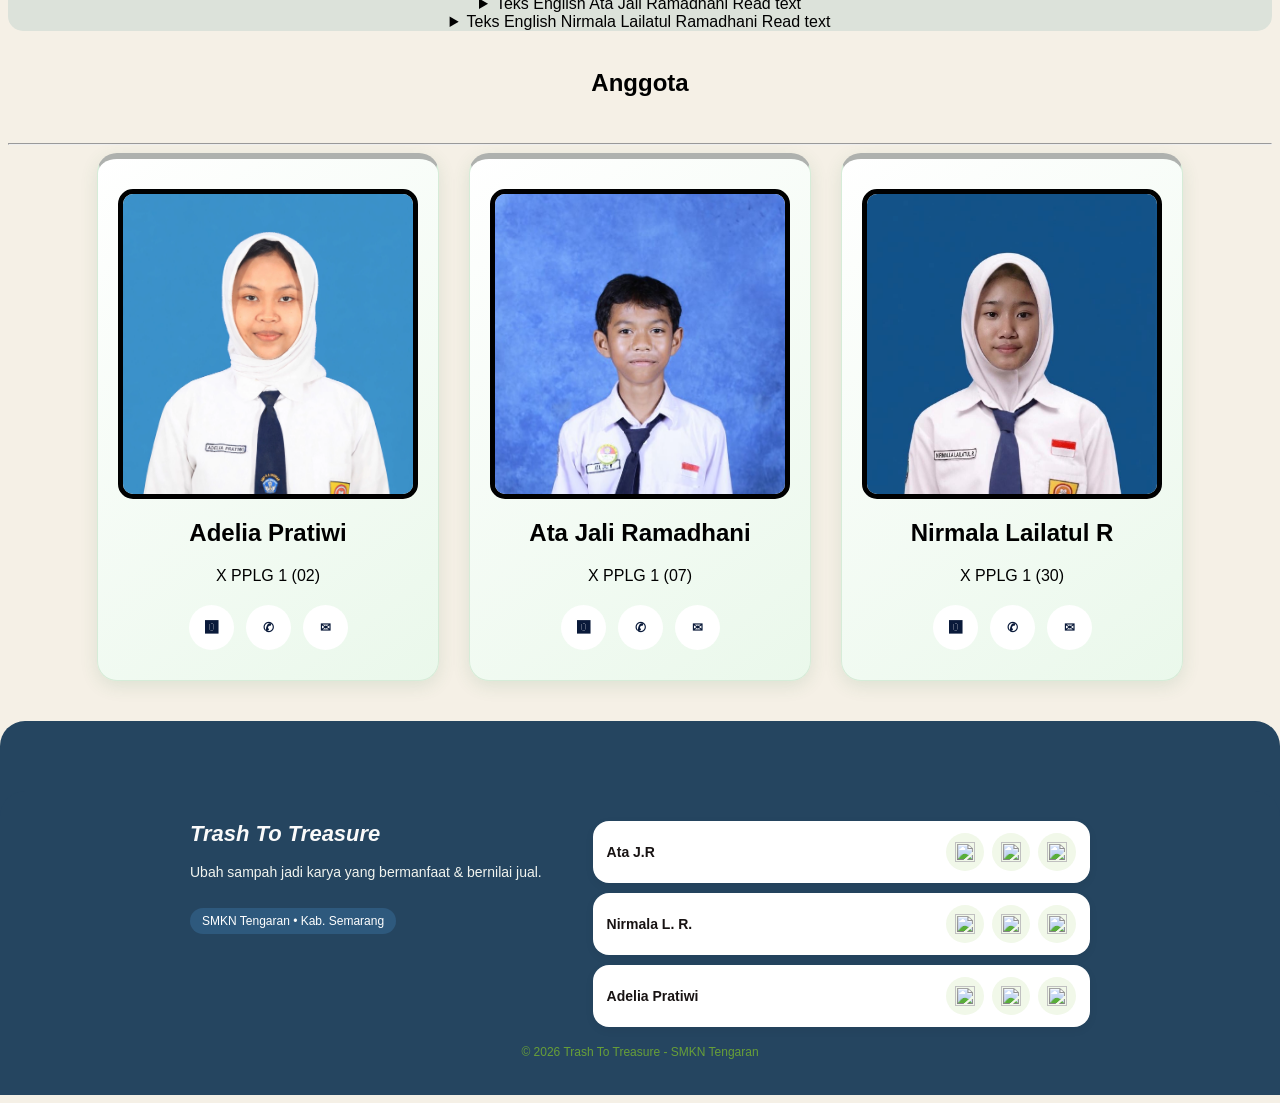
==== commit 6b8fbe30: "Update print statement from 'Hello' to 'Goodbye'" ====
--- a/index.html
+++ b/index.html
@@ -144,7 +144,7 @@
      <br>
   <div class="math-gallery">
       <div class="math-item">
-      <img src="adelia.jpeg" alt="foto poster">
+      <img src="mte dli.jpeg" alt="foto poster">
       
       <details>
         <summary>Lihat Rumus Adelia </summary>
@@ -558,4 +558,4 @@
   <p class="copy">© 2026 Trash To Treasure - SMKN Tengaran</p>
 </footer>
 </body>
-</html>+</html>
